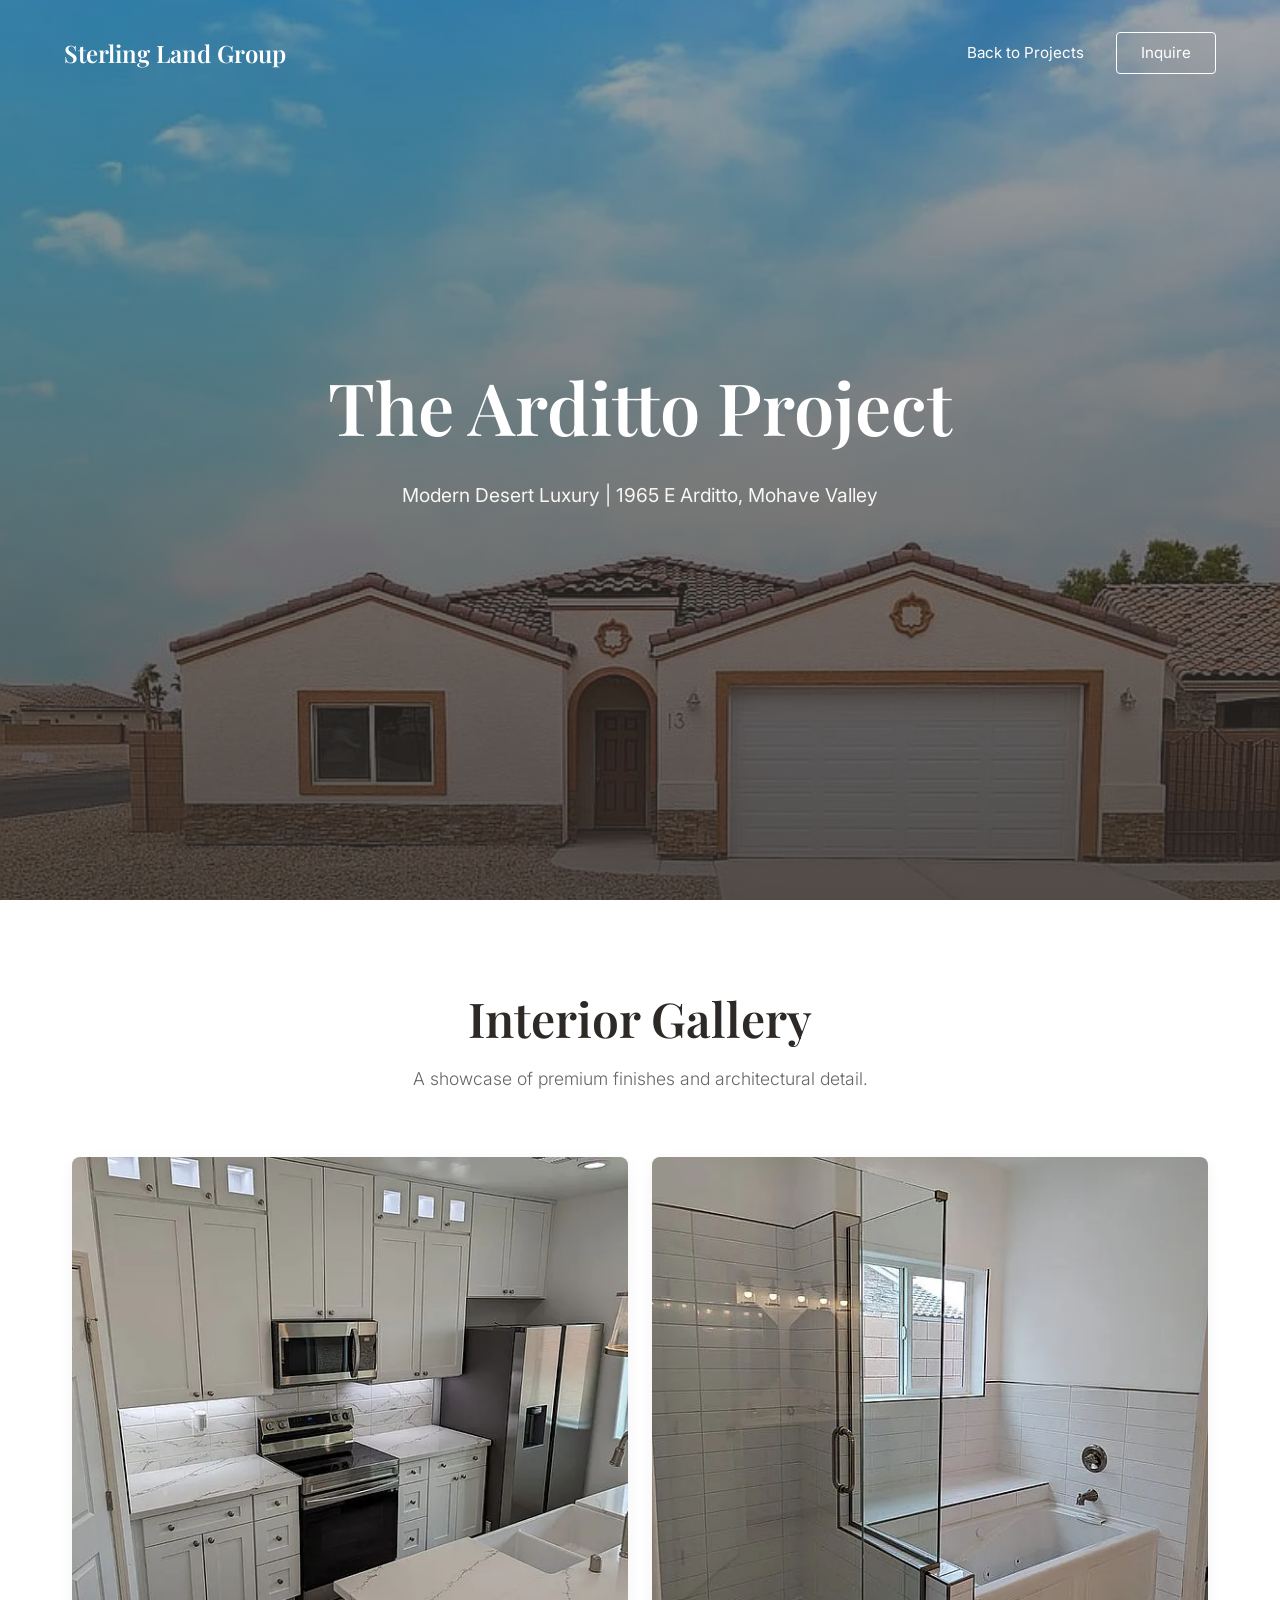
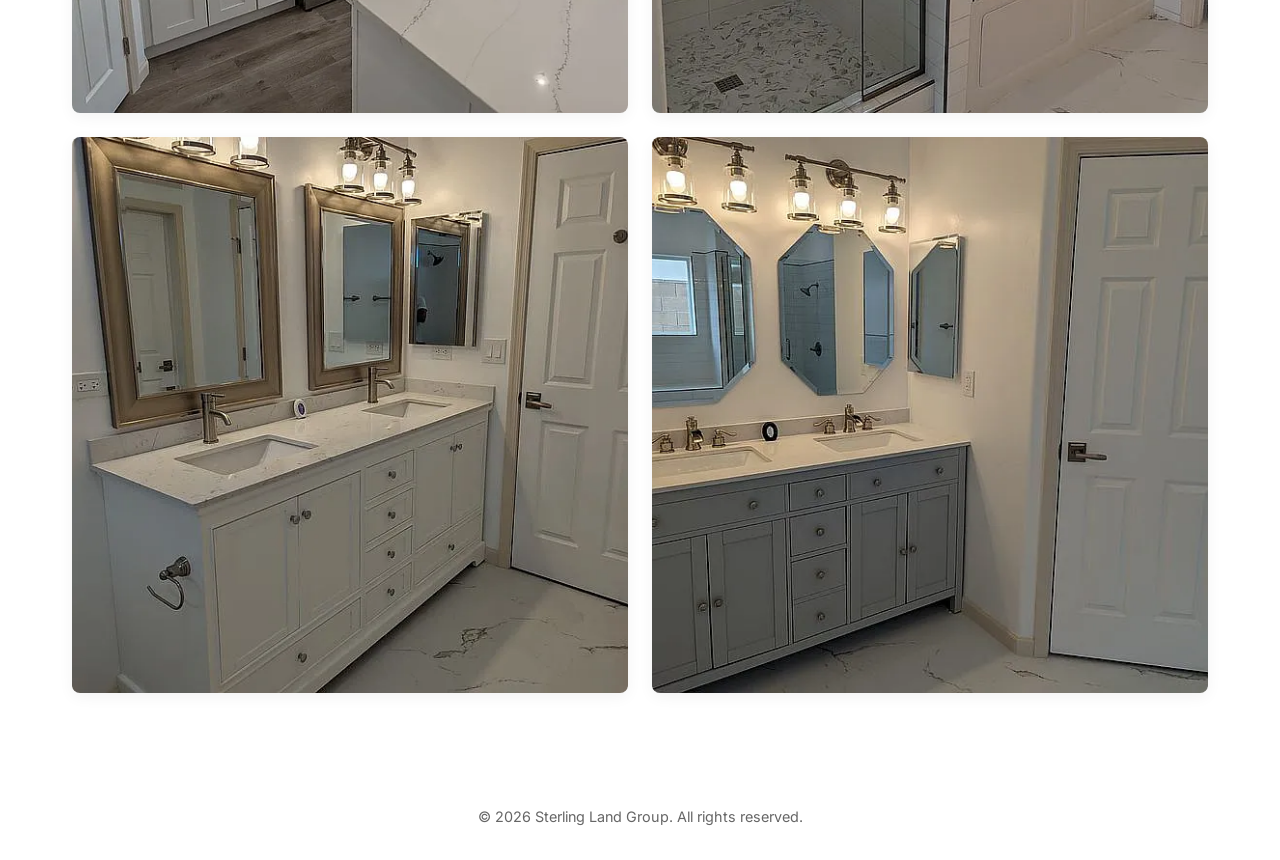
==== arditto.html @ e5db589e "feat: finalize layout and update image routing for arditto gallery" ====
<!DOCTYPE html>
<html lang="en">
<head>
    <meta charset="UTF-8">
    <meta name="viewport" content="width=device-width, initial-scale=1.0">
    <title>The Arditto Project | Sterling Land Group</title>
    <link rel="preconnect" href="https://fonts.googleapis.com">
    <link rel="preconnect" href="https://fonts.gstatic.com" crossorigin>
    <link href="https://fonts.googleapis.com/css2?family=Inter:wght@300;400;500&family=Playfair+Display:wght@400;600;700&display=swap" rel="stylesheet">
    <link rel="stylesheet" href="style.css">
</head>
<body>

    <nav class="navbar">
        <div class="logo"><a href="index.html" style="color: white; text-decoration: none;">Sterling Land Group</a></div>
        <div class="nav-links">
            <a href="index.html#projects">Back to Projects</a>
            <a href="index.html#contact" class="btn-outline">Inquire</a>
        </div>
    </nav>

    <header class="hero" style="background-image: url('assets/images/arditto/arditto-exterior.webp');">
        <div class="hero-overlay">
            <h1>The Arditto Project</h1>
            <p>Modern Desert Luxury | 1965 E Arditto, Mohave Valley</p>
        </div>
    </header>

    <section class="container">
        <div class="section-header">
            <h2 class="section-title">Interior Gallery</h2>
            <p class="section-subtitle">A showcase of premium finishes and architectural detail.</p>
        </div>

        <div class="interior-gallery">
            <img src="assets/images/arditto/arditto-kitchen.webp" alt="Arditto Modern Kitchen">
            <img src="assets/images/arditto/arditto-master-bath.webp" alt="Arditto Master Bath">
            <img src="assets/images/arditto/arditto-guest-vanity.webp" alt="Arditto Guest Vanity">
            <img src="assets/images/arditto/arditto-double-vanity.webp" alt="Arditto Double Vanity">
        </div>
    </section>

    <footer>
        <p>&copy; 2026 Sterling Land Group. All rights reserved.</p>
    </footer>

</body>
</html>
---- style.css ----
/* --- Core Variables & Reset --- */
:root {
    --terracotta: #C0783F;
    --terracotta-hover: #A66533;
    --cream: #F9F7F4;
    --dark-earth: #2D2926;
    --text-muted: #666666;
    --white: #FFFFFF;
}

* {
    margin: 0;
    padding: 0;
    box-sizing: border-box;
}

body {
    font-family: 'Inter', sans-serif;
    color: var(--dark-earth);
    background-color: var(--white);
    line-height: 1.6;
}

.container {
    max-width: 1200px;
    margin: 0 auto;
    padding: 5rem 2rem;
}

/* --- Typography --- */
h1, h2, h3, .logo {
    font-family: 'Playfair Display', serif;
    font-weight: 600;
}

.section-header {
    text-align: center;
    margin-bottom: 4rem;
}

.section-title {
    font-size: 3rem;
    color: var(--dark-earth);
    margin-bottom: 0.5rem;
}

.section-subtitle {
    font-size: 1.1rem;
    color: var(--text-muted);
    font-weight: 300;
}

/* --- Navigation --- */
.navbar {
    position: absolute;
    top: 0;
    width: 100%;
    padding: 2rem 4rem;
    display: flex;
    justify-content: space-between;
    align-items: center;
    z-index: 10;
}

.navbar .logo {
    color: var(--white);
    font-size: 1.5rem;
}

.nav-links {
    display: flex;
    gap: 2rem;
    align-items: center;
}

.nav-links a {
    color: var(--white);
    text-decoration: none;
    font-size: 0.95rem;
    transition: opacity 0.3s ease;
}

.nav-links a:hover {
    opacity: 0.8;
}

/* --- Buttons --- */
.btn-main {
    background-color: var(--terracotta);
    color: var(--white);
    padding: 0.8rem 2rem;
    border: none;
    border-radius: 4px;
    font-size: 1rem;
    cursor: pointer;
    text-decoration: none;
    transition: background-color 0.3s ease;
}

.btn-main:hover {
    background-color: var(--terracotta-hover);
}

.btn-outline {
    background-color: transparent;
    border: 1px solid var(--white);
    padding: 0.5rem 1.5rem;
    border-radius: 4px;
}

.btn-full {
    width: 100%;
    padding: 1rem;
    font-size: 1.1rem;
}

/* --- Hero Section --- */
.hero {
    height: 100vh; /* Full Viewport */
    background-color: var(--dark-earth); /* Solid fallback */
    background-image: url('assets/images/hero.jpg'); /* Connects to your local image */
    background-size: cover;
    background-position: center;
    position: relative;
    display: flex;
    align-items: center;
    justify-content: center;
}

.hero-overlay {
    background: linear-gradient(rgba(45, 41, 38, 0.4), rgba(45, 41, 38, 0.8));
    width: 100%;
    height: 100%;
    display: flex;
    flex-direction: column;
    align-items: center;
    justify-content: center;
    text-align: center;
    padding: 0 2rem;
}

.hero h1 {
    color: var(--white);
    font-size: 4.5rem;
    margin-bottom: 1rem;
}

.hero p {
    color: var(--cream);
    font-size: 1.2rem;
    max-width: 700px;
    margin-bottom: 2.5rem;
}

/* --- Project Grid & Placeholders --- */
.project-grid {
    display: grid;
    grid-template-columns: repeat(3, 1fr);
    gap: 2.5rem;
}

.project-card h3 {
    margin-top: 1.5rem;
    font-size: 1.4rem;
    color: var(--dark-earth);
    transition: color 0.3s ease;
}

.project-card:hover h3 {
    color: var(--terracotta);
}

.project-placeholder {
    width: 100%;
    aspect-ratio: 3 / 2;
    background-color: var(--cream);
    border: 1px dashed #dcdcdc;
    border-radius: 8px;
    display: flex;
    align-items: center;
    justify-content: center;
    color: #a0a0a0;
    font-family: 'Inter', sans-serif;
    font-size: 0.85rem;
    text-transform: uppercase;
    letter-spacing: 1px;
    box-shadow: 0 4px 20px rgba(0,0,0,0.02);
    transition: transform 0.3s ease, box-shadow 0.3s ease;
}

/* --- Interior Project Gallery --- */
.interior-gallery {
    display: grid;
    grid-template-columns: repeat(2, 1fr); /* 2 columns for a high-end look */
    gap: 1.5rem;
}

.interior-gallery img {
    width: 100%;
    aspect-ratio: 1 / 1; /* Clean squares for the interior detail shots */
    object-fit: cover;
    border-radius: 8px;
    box-shadow: 0 4px 15px rgba(0,0,0,0.05);
    transition: transform 0.3s ease;
}

.interior-gallery img:hover {
    transform: scale(1.02);
}

/* --- Contact Form --- */
.contact-section {
    background-color: var(--cream);
    padding: 5rem 2rem;
    border-radius: 8px;
    margin-bottom: 5rem;
}

.contact-form {
    max-width: 700px;
    margin: 0 auto;
}

.form-row {
    display: grid;
    grid-template-columns: 1fr 1fr;
    gap: 1.5rem;
    margin-bottom: 1.5rem;
}

input, textarea {
    width: 100%;
    padding: 1rem;
    border: 1px solid #e0e0e0;
    border-radius: 4px;
    font-family: 'Inter', sans-serif;
    font-size: 1rem;
    background-color: var(--white);
}

input:focus, textarea:focus {
    outline: none;
    border-color: var(--terracotta);
}

textarea {
    margin-bottom: 1.5rem;
    resize: vertical;
}

/* --- Footer --- */
footer {
    text-align: center;
    padding: 2rem;
    color: var(--text-muted);
    font-size: 0.9rem;
}

/* --- Mobile Responsiveness --- */
@media (max-width: 768px) {
    .project-grid, .form-row {
        grid-template-columns: 1fr;
    }
    
    .hero h1 {
        font-size: 3rem;
    }
    
    .navbar {
        padding: 1.5rem 2rem;
    }

    .interior-gallery {
        grid-template-columns: 1fr; /* Stacks gallery photos on mobile */
    }
}
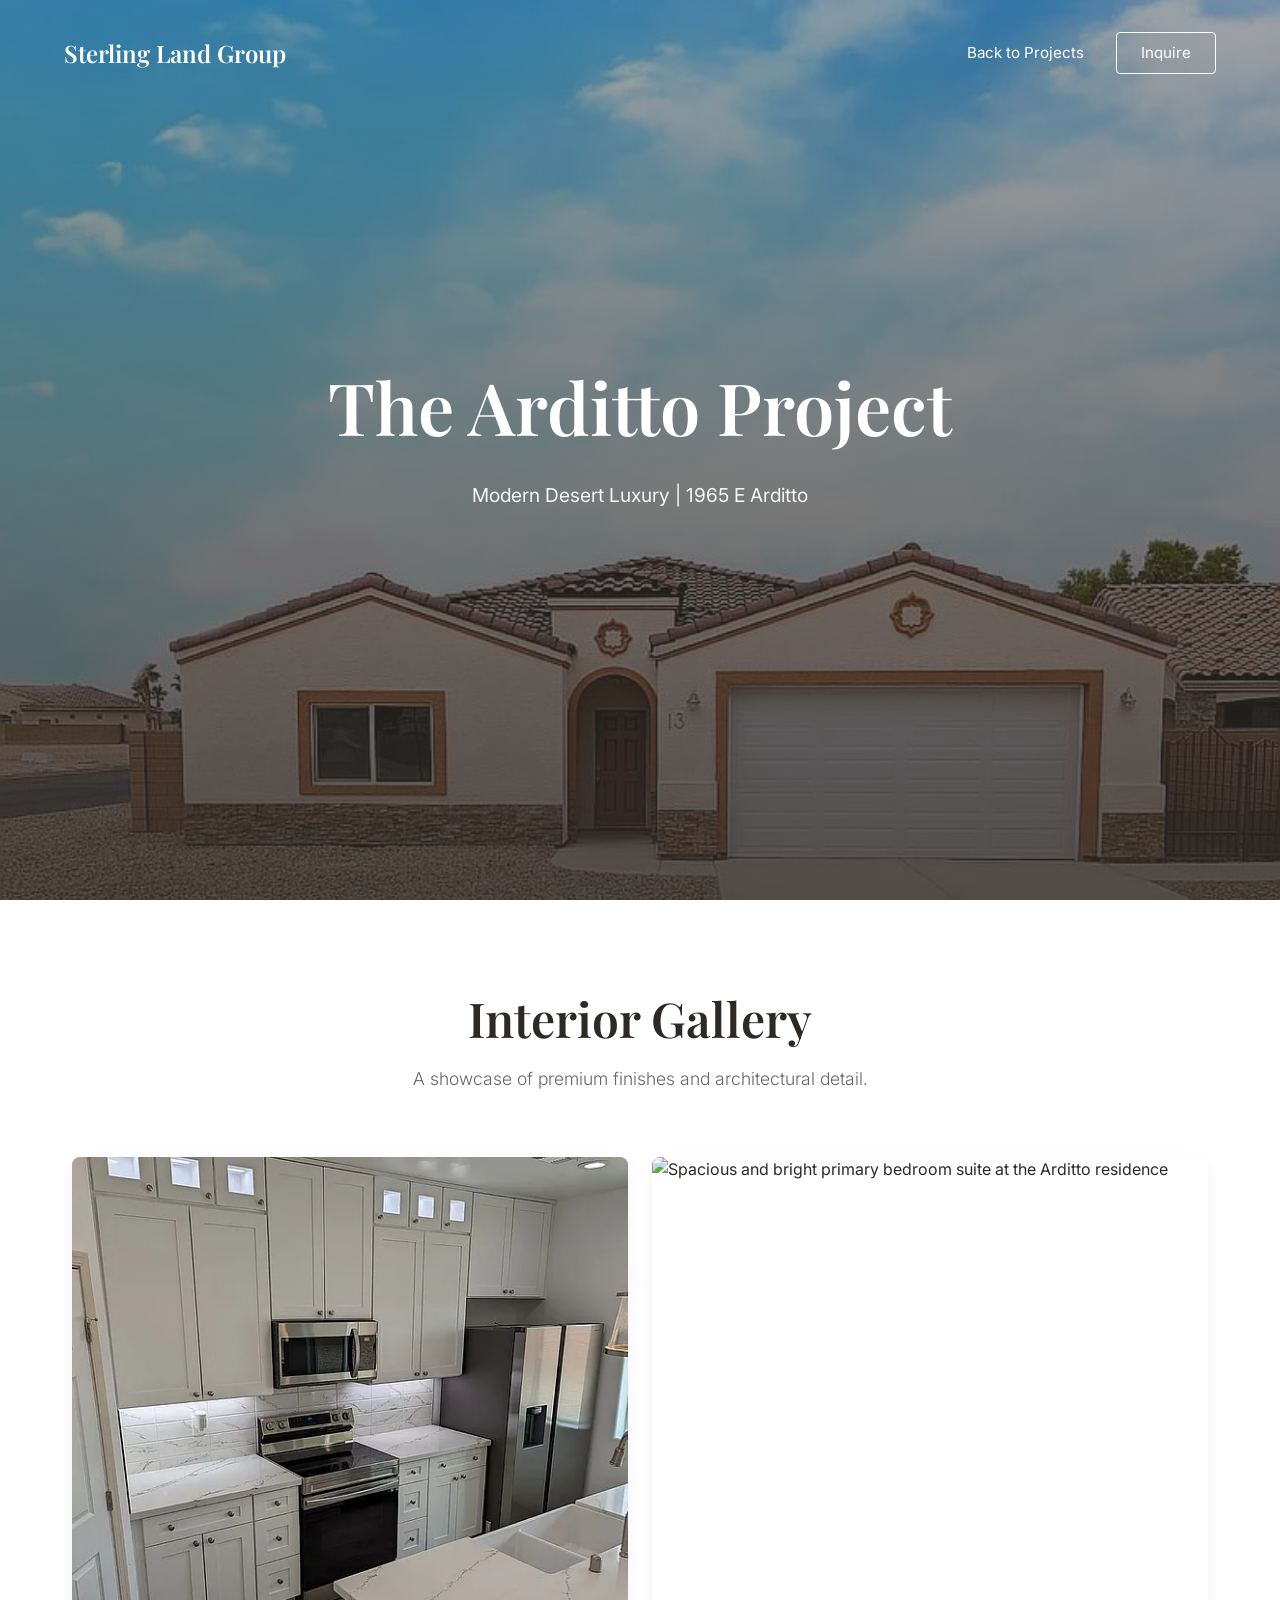
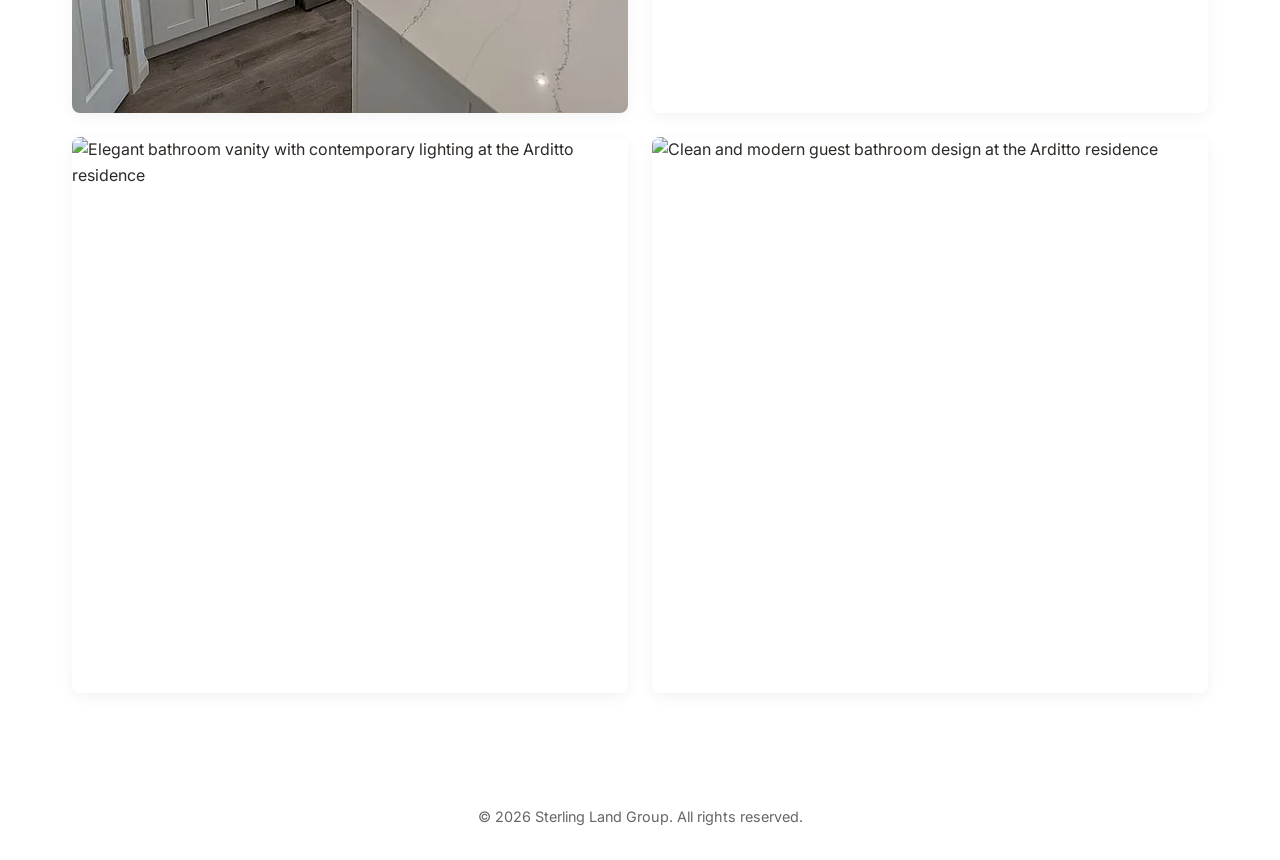
==== commit e99fa639: "feat: add arditto property page and update project grid" ====
--- a/arditto.html
+++ b/arditto.html
@@ -3,7 +3,7 @@
 <head>
     <meta charset="UTF-8">
     <meta name="viewport" content="width=device-width, initial-scale=1.0">
-    <title>The Arditto Project | Sterling Land Group</title>
+    <title>The Arditto Project | Portfolio</title>
     <link rel="preconnect" href="https://fonts.googleapis.com">
     <link rel="preconnect" href="https://fonts.gstatic.com" crossorigin>
     <link href="https://fonts.googleapis.com/css2?family=Inter:wght@300;400;500&family=Playfair+Display:wght@400;600;700&display=swap" rel="stylesheet">
@@ -12,7 +12,7 @@
 <body>
 
     <nav class="navbar">
-        <div class="logo"><a href="index.html" style="color: white; text-decoration: none;">Sterling Land Group</a></div>
+        <div class="logo"><a href="index.html" style="text-decoration: none; color: inherit;">Sterling Land Group</a></div>
         <div class="nav-links">
             <a href="index.html#projects">Back to Projects</a>
             <a href="index.html#contact" class="btn-outline">Inquire</a>
@@ -22,7 +22,7 @@
     <header class="hero" style="background-image: url('assets/images/arditto/arditto-exterior.webp');">
         <div class="hero-overlay">
             <h1>The Arditto Project</h1>
-            <p>Modern Desert Luxury | 1965 E Arditto, Mohave Valley</p>
+            <p>Modern Desert Luxury | 1965 E Arditto</p>
         </div>
     </header>
 
@@ -33,10 +33,10 @@
         </div>
 
         <div class="interior-gallery">
-            <img src="assets/images/arditto/arditto-kitchen.webp" alt="Arditto Modern Kitchen">
-            <img src="assets/images/arditto/arditto-master-bath.webp" alt="Arditto Master Bath">
-            <img src="assets/images/arditto/arditto-guest-vanity.webp" alt="Arditto Guest Vanity">
-            <img src="assets/images/arditto/arditto-double-vanity.webp" alt="Arditto Double Vanity">
+            <img src="assets/images/arditto/arditto-kitchen.webp" alt="Modern white kitchen with premium finishes at the Arditto residence">
+            <img src="assets/images/arditto/arditto-bedroom-suite.webp" alt="Spacious and bright primary bedroom suite at the Arditto residence">
+            <img src="assets/images/arditto/arditto-bath-vanity.webp" alt="Elegant bathroom vanity with contemporary lighting at the Arditto residence">
+            <img src="assets/images/arditto/arditto-guest-bath.webp" alt="Clean and modern guest bathroom design at the Arditto residence">
         </div>
     </section>
 
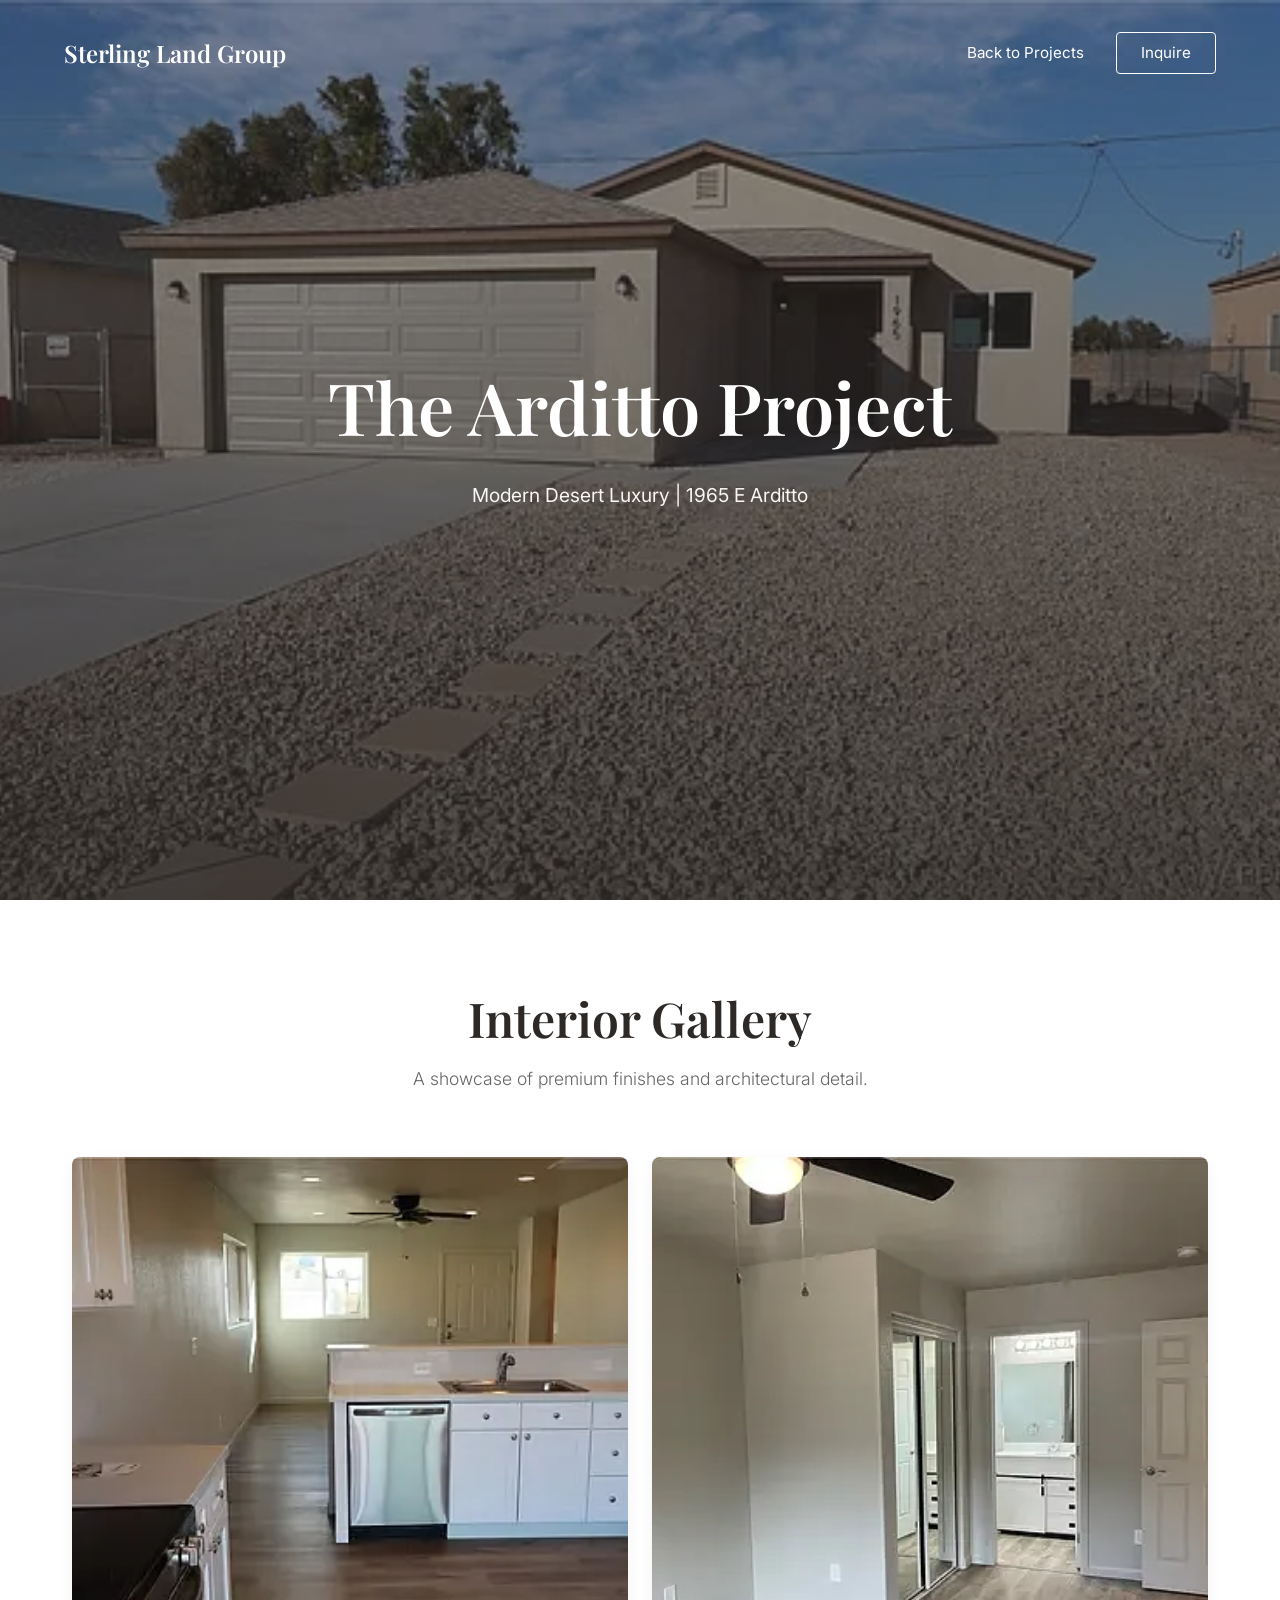
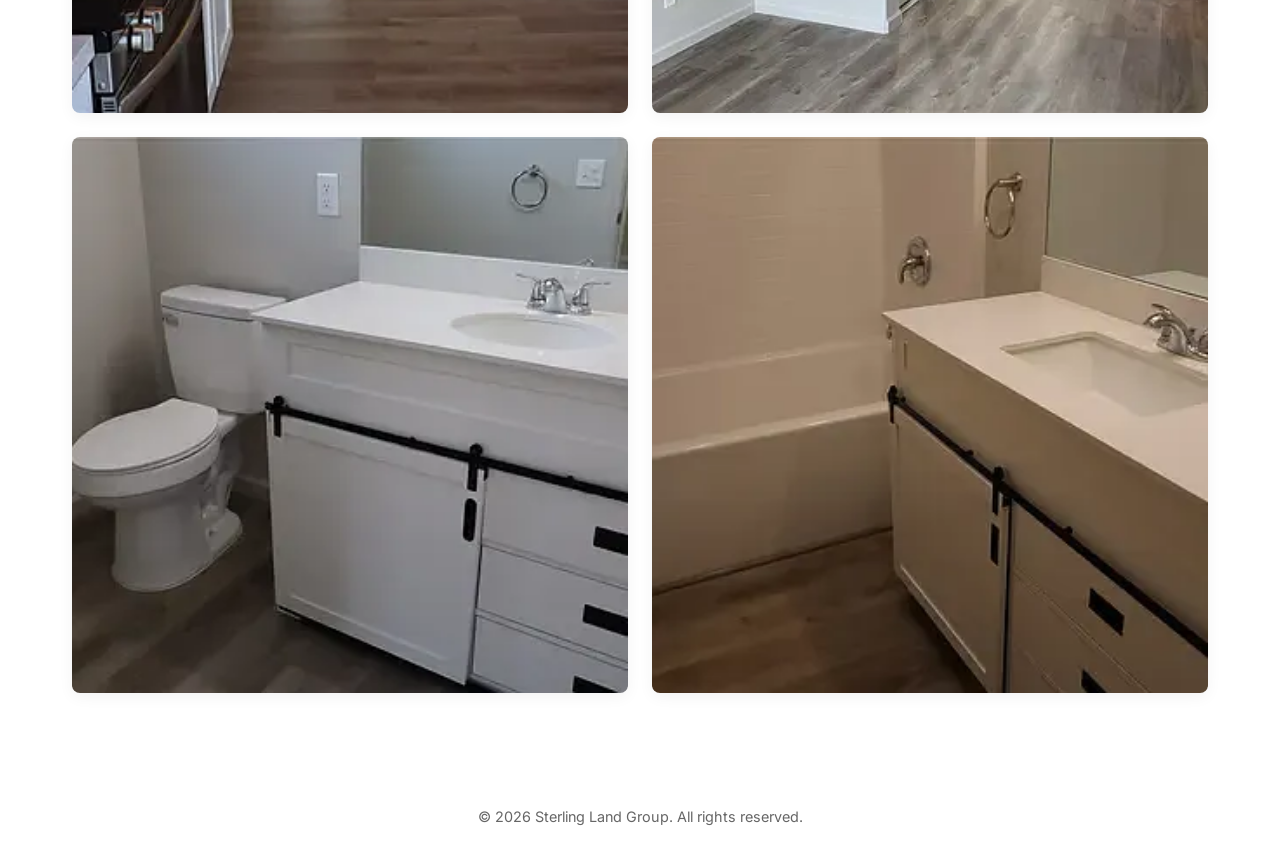
==== commit c4062023: "fix: enforce capitalized Arditto folder paths" ====
--- a/arditto.html
+++ b/arditto.html
@@ -19,7 +19,7 @@
         </div>
     </nav>
 
-    <header class="hero" style="background-image: url('assets/images/arditto/arditto-exterior.webp');">
+    <header class="hero" style="background-image: url('assets/images/Arditto/arditto-exterior.webp');">
         <div class="hero-overlay">
             <h1>The Arditto Project</h1>
             <p>Modern Desert Luxury | 1965 E Arditto</p>
@@ -33,10 +33,10 @@
         </div>
 
         <div class="interior-gallery">
-            <img src="assets/images/arditto/arditto-kitchen.webp" alt="Modern white kitchen with premium finishes at the Arditto residence">
-            <img src="assets/images/arditto/arditto-bedroom-suite.webp" alt="Spacious and bright primary bedroom suite at the Arditto residence">
-            <img src="assets/images/arditto/arditto-bath-vanity.webp" alt="Elegant bathroom vanity with contemporary lighting at the Arditto residence">
-            <img src="assets/images/arditto/arditto-guest-bath.webp" alt="Clean and modern guest bathroom design at the Arditto residence">
+            <img src="assets/images/Arditto/arditto-kitchen.webp" alt="Modern white kitchen with premium finishes at the Arditto residence">
+            <img src="assets/images/Arditto/arditto-bedroom-suite.webp" alt="Spacious and bright primary bedroom suite at the Arditto residence">
+            <img src="assets/images/Arditto/arditto-bath-vanity.webp" alt="Elegant bathroom vanity with contemporary lighting at the Arditto residence">
+            <img src="assets/images/Arditto/arditto-guest-bath.webp" alt="Clean and modern guest bathroom design at the Arditto residence">
         </div>
     </section>
 
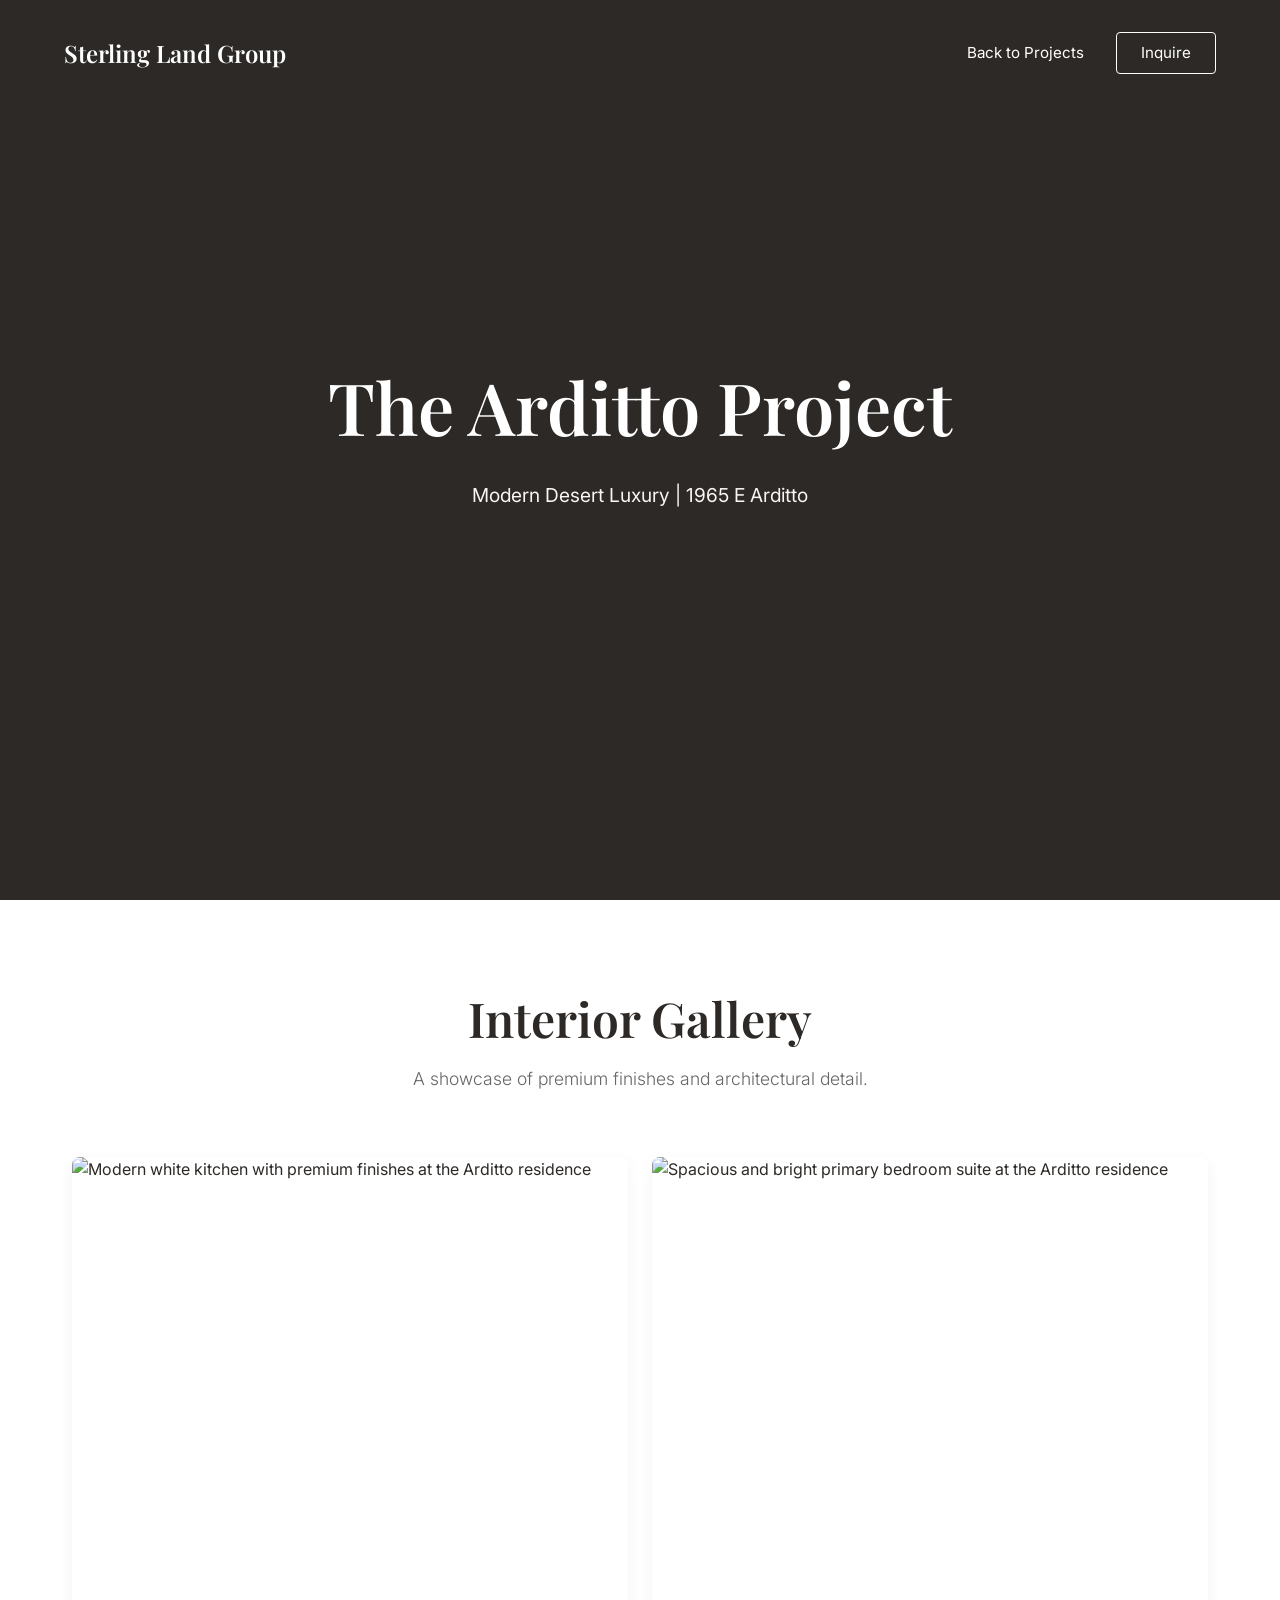
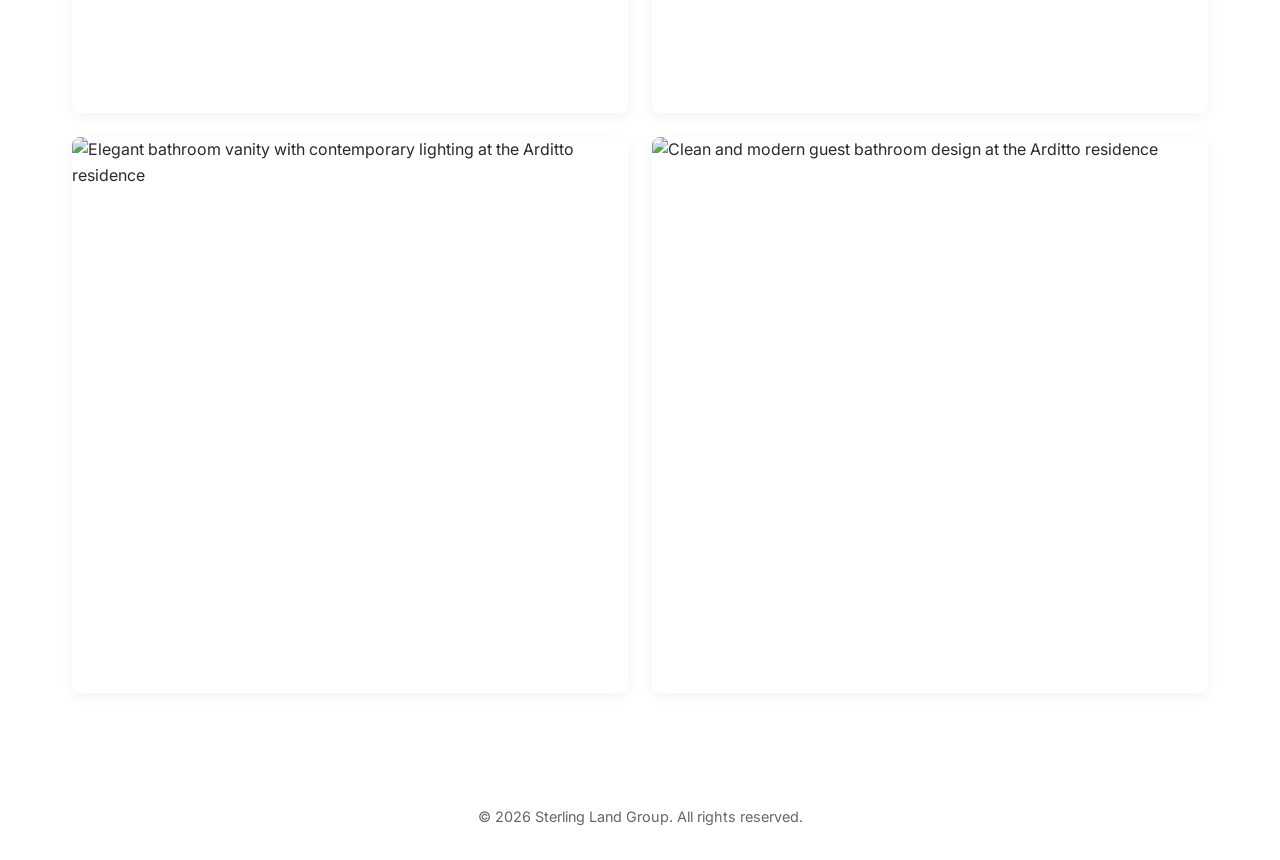
==== commit 0925c72c: "fix: sync capitalized Arditto file names across all code links" ====
--- a/arditto.html
+++ b/arditto.html
@@ -19,7 +19,7 @@
         </div>
     </nav>
 
-    <header class="hero" style="background-image: url('assets/images/Arditto/arditto-exterior.webp');">
+    <header class="hero" style="background-image: url('assets/images/Arditto/Arditto-exterior.webp');">
         <div class="hero-overlay">
             <h1>The Arditto Project</h1>
             <p>Modern Desert Luxury | 1965 E Arditto</p>
@@ -33,10 +33,10 @@
         </div>
 
         <div class="interior-gallery">
-            <img src="assets/images/Arditto/arditto-kitchen.webp" alt="Modern white kitchen with premium finishes at the Arditto residence">
-            <img src="assets/images/Arditto/arditto-bedroom-suite.webp" alt="Spacious and bright primary bedroom suite at the Arditto residence">
-            <img src="assets/images/Arditto/arditto-bath-vanity.webp" alt="Elegant bathroom vanity with contemporary lighting at the Arditto residence">
-            <img src="assets/images/Arditto/arditto-guest-bath.webp" alt="Clean and modern guest bathroom design at the Arditto residence">
+            <img src="assets/images/Arditto/Arditto-kitchen.webp" alt="Modern white kitchen with premium finishes at the Arditto residence">
+            <img src="assets/images/Arditto/Arditto-bedroom-suite.webp" alt="Spacious and bright primary bedroom suite at the Arditto residence">
+            <img src="assets/images/Arditto/Arditto-bath-vanity.webp" alt="Elegant bathroom vanity with contemporary lighting at the Arditto residence">
+            <img src="assets/images/Arditto/Arditto-guest-bath.webp" alt="Clean and modern guest bathroom design at the Arditto residence">
         </div>
     </section>
 
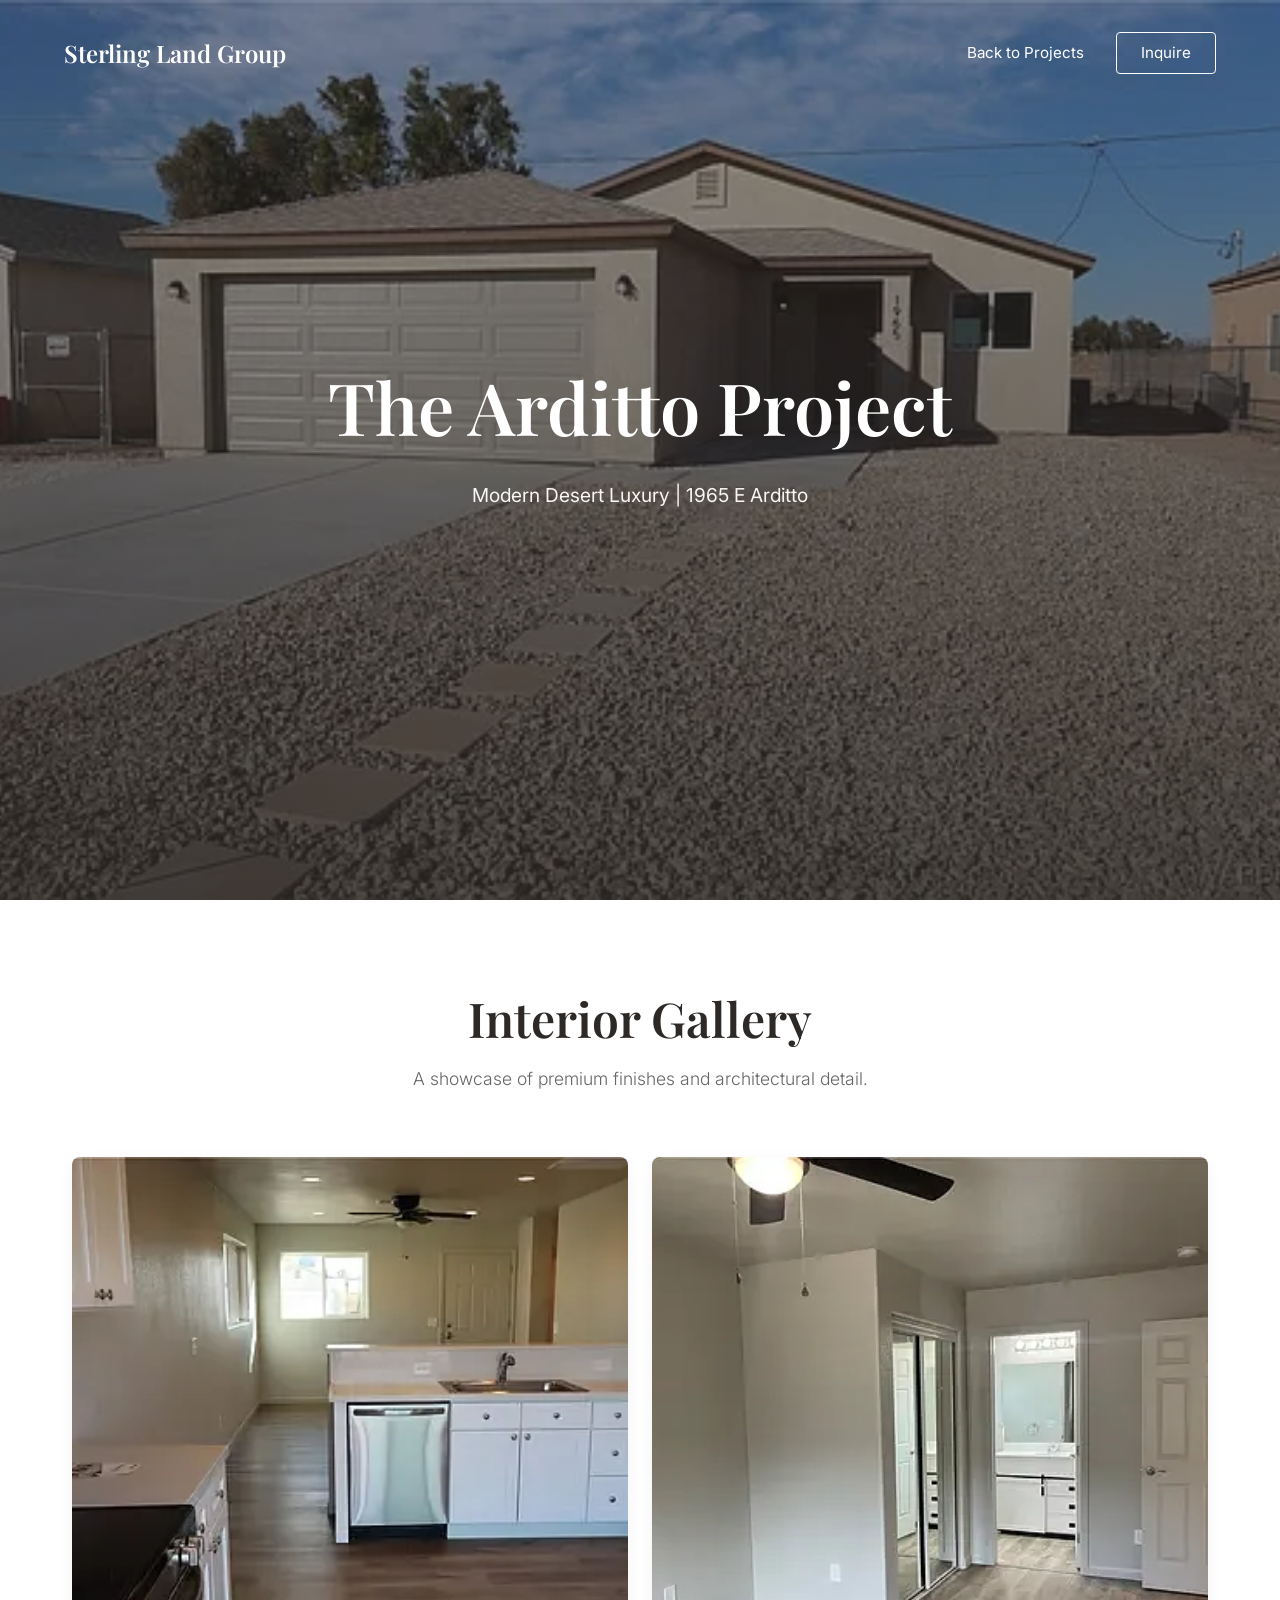
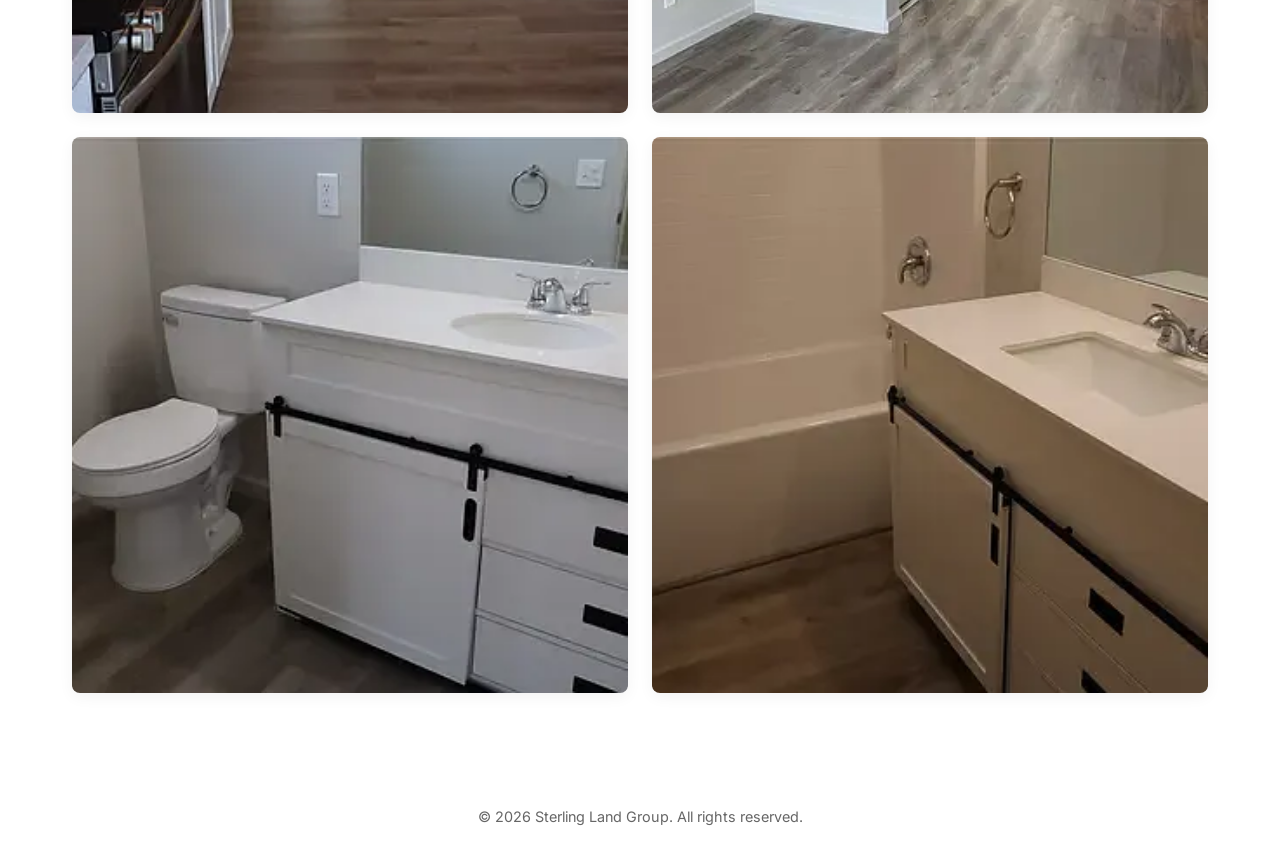
==== commit 5735ed71: "fix: standardize arditto file architecture to strict lowercase" ====
--- a/arditto.html
+++ b/arditto.html
@@ -19,7 +19,7 @@
         </div>
     </nav>
 
-    <header class="hero" style="background-image: url('assets/images/Arditto/Arditto-exterior.webp');">
+    <header class="hero" style="background-image: url('assets/images/arditto/arditto-exterior.webp');">
         <div class="hero-overlay">
             <h1>The Arditto Project</h1>
             <p>Modern Desert Luxury | 1965 E Arditto</p>
@@ -33,10 +33,10 @@
         </div>
 
         <div class="interior-gallery">
-            <img src="assets/images/Arditto/Arditto-kitchen.webp" alt="Modern white kitchen with premium finishes at the Arditto residence">
-            <img src="assets/images/Arditto/Arditto-bedroom-suite.webp" alt="Spacious and bright primary bedroom suite at the Arditto residence">
-            <img src="assets/images/Arditto/Arditto-bath-vanity.webp" alt="Elegant bathroom vanity with contemporary lighting at the Arditto residence">
-            <img src="assets/images/Arditto/Arditto-guest-bath.webp" alt="Clean and modern guest bathroom design at the Arditto residence">
+            <img src="assets/images/arditto/arditto-kitchen.webp" alt="Modern white kitchen with premium finishes at the Arditto residence">
+            <img src="assets/images/arditto/arditto-bedroom-suite.webp" alt="Spacious and bright primary bedroom suite at the Arditto residence">
+            <img src="assets/images/arditto/arditto-bath-vanity.webp" alt="Elegant bathroom vanity with contemporary lighting at the Arditto residence">
+            <img src="assets/images/arditto/arditto-guest-bath.webp" alt="Clean and modern guest bathroom design at the Arditto residence">
         </div>
     </section>
 
